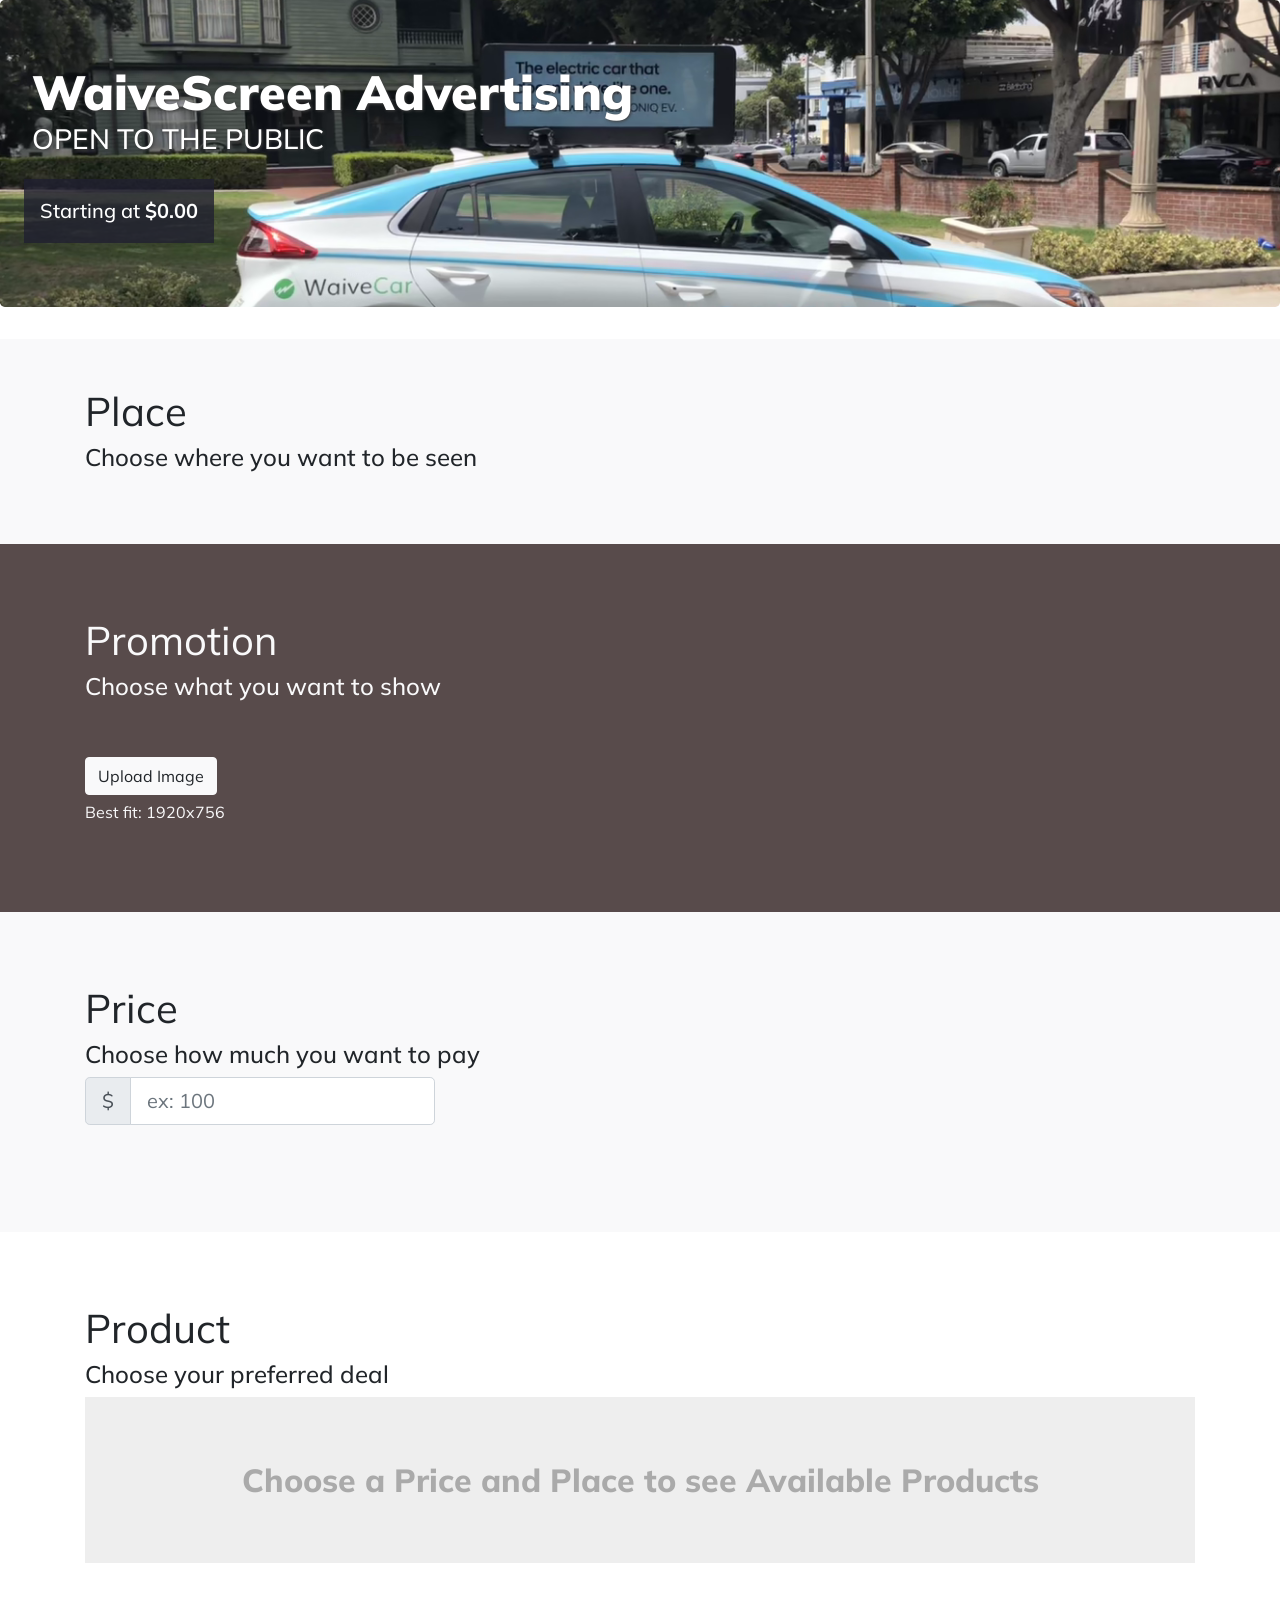
==== static/index.html @ 952bbcf0 "css and style fixes" ====
<!doctype html>
<html lang="en">
  <head>
    <meta charset="utf-8">
    <meta name="viewport" content="width=device-width, initial-scale=1, shrink-to-fit=no">
    <link rel='shortcut icon' type='image/x-icon' href='assets/favicon.png' />
    <link rel="stylesheet" href="custom.min.css">
    <link rel="stylesheet" href="https://fonts.googleapis.com/css?family=Muli:300,400,500,600,700,800,900" media="all">
    <title>Waive Ads</title>
  </head>
  <style>
.card {
  position: relative;
  padding: 0.25rem;
  margin: 0 0.5rem;
  box-shadow: 2px 2px 1px rgba(120,120,120,0.5);
}
.card:first-child {
  margin-left: 0;
}
.card img {
  opacity: 0.75;
}
.card label {
  color: white;
  position: absolute;
  top: 0;
  left: 0.25rem;
  padding: 0.5rem 0.75rem 0.5rem 1rem;
  text-align: left;
  white-space: nowrap;
  font-weight: 700;
  font-size: 1.5rem;
  margin: 1rem 1rem 0 0;
  min-width: 65%;
  background:rgba(32,32,48,0.5);
}
.card input {
  display: none;
}
.card.checked {
  transform: scale(1.13);
  z-index: 100;
  box-shadow: 0 0 3px 2px rgba(120,150,120,0.5);
}
.card.checked img {
  opacity: 1;
}
.card.checked label {
  background:rgba(32,32,48,0.8);
}

.jumbotron {
  color: white;
  background-image: url("assets/carjumbo.png");
  background-size: cover;
}
.jumbotron h1 {
  font-weight: 900;
  font-size: 3rem;
  text-shadow: 1px 1px 3px rgba(64,64,64,1);
}
.jumbotron h3 {
  text-transform: uppercase;
  margin-top: -.5rem;
  text-shadow: 1px 1px 3px rgba(64,64,64,1);
}
.bg-alt {
  background:rgba(48,32,32,0.8);
}
.jumbotron p {
  background:rgba(32,32,48,0.8);
  display: inline-block;
  font-weight: 500;
  margin-top: 1rem;
  margin-bottom: 0;
  margin-left: -.5rem;
  line-height: 2rem;
  padding: 1rem;
}
#empty-text {
  padding: 4rem 2rem;
  background: #eee;
  text-align: center;
  font-weight: 800;
  font-size: 2rem;
  color: #aaa;
}
#amount {
  font-weight: 800;
}
</style>
  <body>
    <div class="modal" tabindex="-1" role="dialog" id="warning-modal">
      <div class="modal-dialog" role="document">
        <div class="modal-content">
          <div class="modal-header">
            <h5 class="modal-title">Missing Information</h5>
            <button type="button" class="close modal-close" data-dismiss="modal" aria-label="Close">
              <span aria-hidden="true">&times;</span>
            </button>
          </div>
          <div class="modal-body">
            <p id="warning-modal-text">Please add the missing information</p>
          </div>
          <div class="modal-footer">
            <button type="button" class="btn btn-primary modal-close">Close</button>
          </div>
        </div>
      </div>
    </div>
    <div class="jumbotron">
      <h1>
        WaiveScreen Advertising
      </h1>
      <h3> Open to the public</h3>
      <p class="lead">
        Starting at <b>$0.00</b>
    </div>
    <form id="ad-signup" class="bg-info"> 
      <div class="container-fluid py-5">
        <div class="container">
          <h1 class="title">Place</h1>
          <h4>Choose where you want to be seen</h4>
          <div class="card-group mt-4" id="popular-list" />
          </div>
          <!--
          <div class="row justify-content-md-center mt-5">
            <div class="alert alert-warning text-center" role="alert">
              Or choose your time, place or car:
              <hr>
              <div>
                <a role="button" class="btn btn-primary" href="/login">Starting at $1</a>
              </div>
              <hr>
              <div class="non-profits">
                For non-profits, community organizations or similar, please contact us directly about free advertising!
              </div>
            </div>
          </div>
          -->
        </div>

      </div>
      <div class="container-fluid index-background py-5 bg-alt">
        <div class="container text-info">
          <h1 class="pt-4 title">Promotion</h1>
          <h4>Choose what you want to show</h4>
          <div class="row ">
            <div class="col-4">
              <div id="upload-holder" class="mt-5">
                <label class="btn btn-info" for="image-upload">
                  Upload Image
                </label>
                <input id="image-upload" class="form-control-file" type="file" name="ad-asset" accept="image/jpeg">
              </div>
            </div>
          </div>
          <div>Best fit: 1920x756</div>
          <div class="row justify-content-md-center mt-4">
            <div class="preview-holder">
              <img id="preview-image" src="#" alt="">
            </div>
          </div>
        </div>
      </div>
      <div class="container-fluid bg-info py-5 pricing-options">
        <div class="container">
          <h1 class="pt-4 title">Price</h1>
          <h4>Choose how much you want to pay</h4>
          <div class="row">
            <div class="col-md-4 col-sm-6">
              <div class="input-group text-center input-group-lg">
                <div class="input-group-prepend">
                  <span class="input-group-text" id="inputGroup-sizing-lg">$</span>
                </div>
                <input placeholder="ex: 100" type="number" id="desired-price" class="form-control">
              </div>
            </div>
          </div>
        </div>
      </div>
    </div>
    <div class="container-fluid bg-white py-5">
      <div class="container">
        <h1 class="pt-4 title">Product</h1>
        <h4>Choose your preferred <span id='amount'></span> deal</h4>
        <div id="options">
          <h3 id="empty-text">Choose a Price and Place to see Available Products</h3>
          <div class="card-group" id="option-cards" />
        </div>
        <div class="container-fluid bg-white py-5">
          <div id="add-ons" />
        </div>
      </div>
    </div>
    </form>
    <script src="https://code.jquery.com/jquery-3.3.1.slim.min.js" integrity="sha384-q8i/X+965DzO0rT7abK41JStQIAqVgRVzpbzo5smXKp4YfRvH+8abtTE1Pi6jizo" crossorigin="anonymous"></script>
    <script src="https://cdnjs.cloudflare.com/ajax/libs/popper.js/1.14.3/umd/popper.min.js" integrity="sha384-ZMP7rVo3mIykV+2+9J3UJ46jBk0WLaUAdn689aCwoqbBJiSnjAK/l8WvCWPIPm49" crossorigin="anonymous"></script>
    <script src="bootstrap.min.js"></script>
    <script src="https://unpkg.com/axios/dist/axios.min.js"></script>
    <script src="https://www.paypalobjects.com/api/checkout.js"></script>
    <script src="index.js"></script>
  </body>
</html>
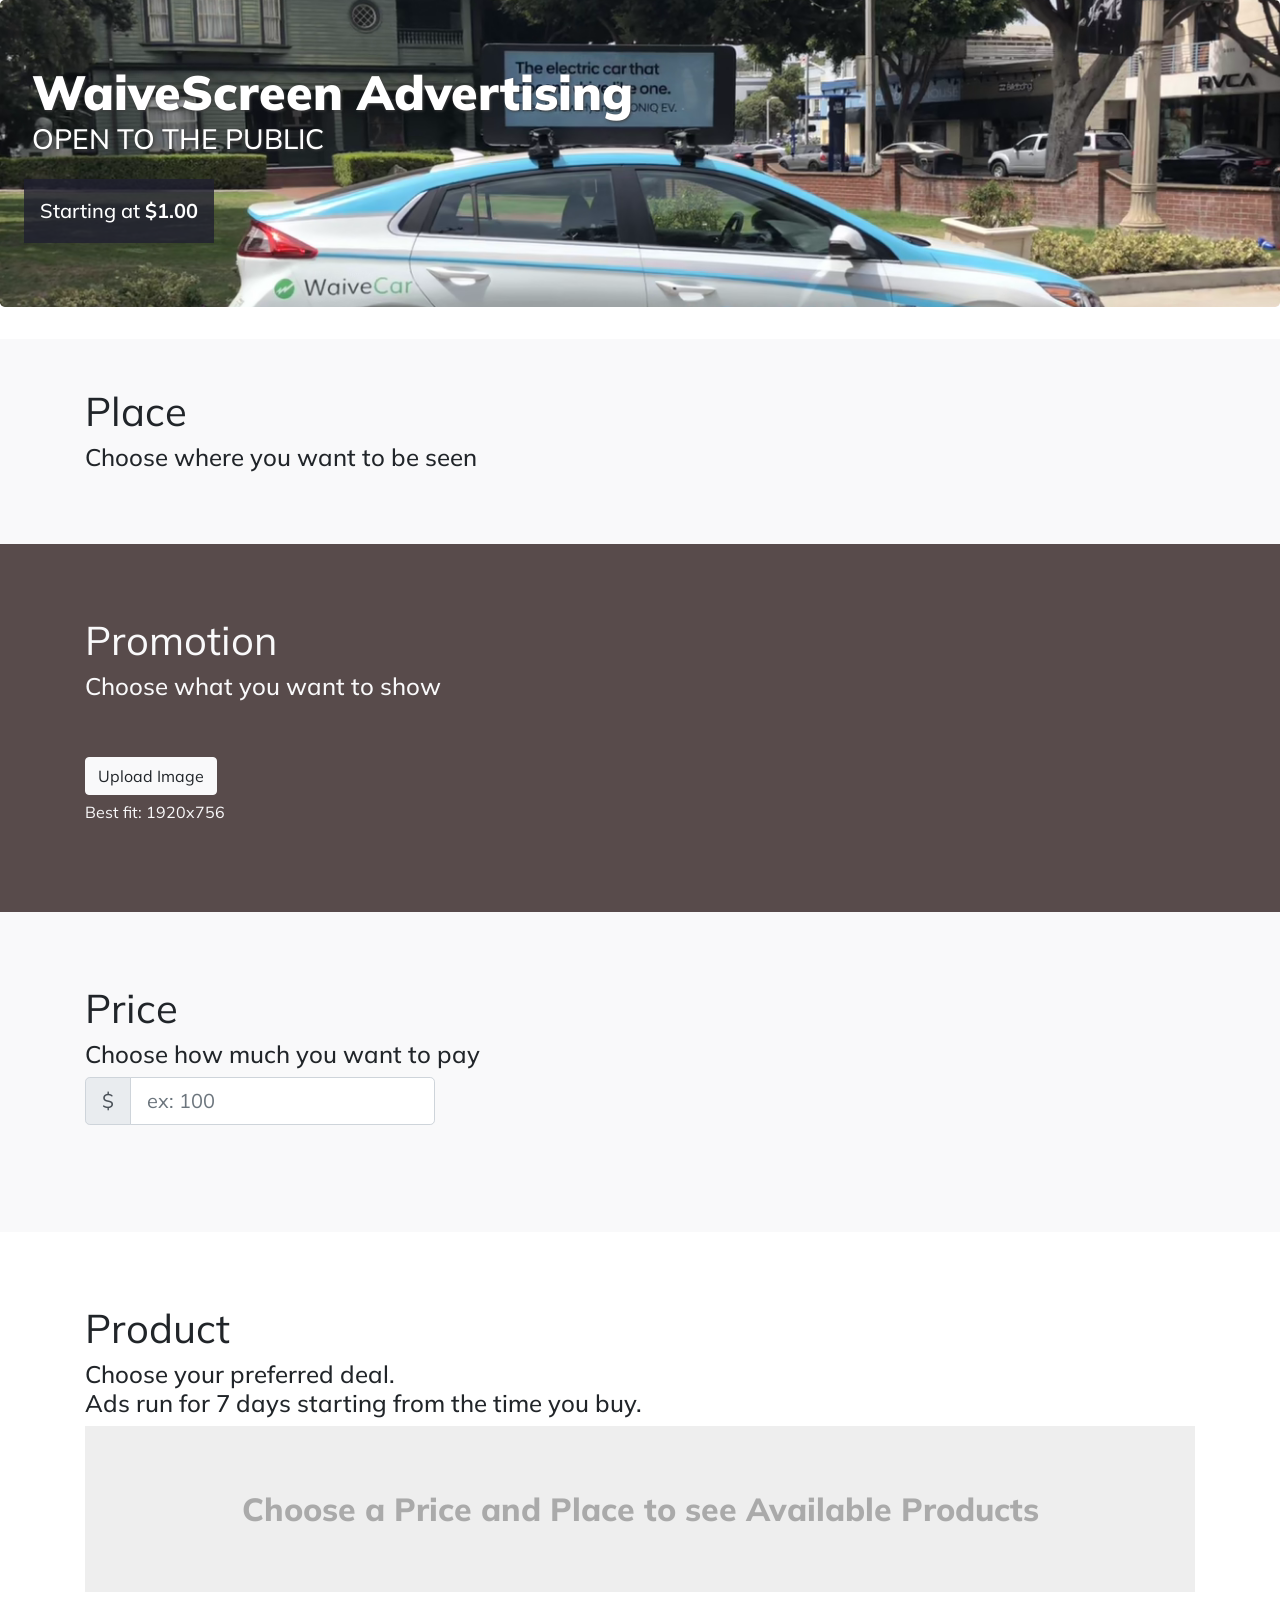
==== commit 8e823624: "Removing the $0 option" ====
--- a/static/index.html
+++ b/static/index.html
@@ -115,7 +115,7 @@
       </h1>
       <h3> Open to the public</h3>
       <p class="lead">
-        Starting at <b>$0.00</b>
+        Starting at <b>$1.00</b>
     </div>
     <form id="ad-signup" class="bg-info"> 
       <div class="container-fluid py-5">
@@ -164,6 +164,7 @@
           </div>
         </div>
       </div>
+      
       <div class="container-fluid bg-info py-5 pricing-options">
         <div class="container">
           <h1 class="pt-4 title">Price</h1>
@@ -184,7 +185,10 @@
     <div class="container-fluid bg-white py-5">
       <div class="container">
         <h1 class="pt-4 title">Product</h1>
-        <h4>Choose your preferred <span id='amount'></span> deal</h4>
+        <h4>
+          Choose your preferred <span id='amount'></span> deal.<br/>
+          Ads run for 7 days starting from the time you buy.
+        </h4>
         <div id="options">
           <h3 id="empty-text">Choose a Price and Place to see Available Products</h3>
           <div class="card-group" id="option-cards" />
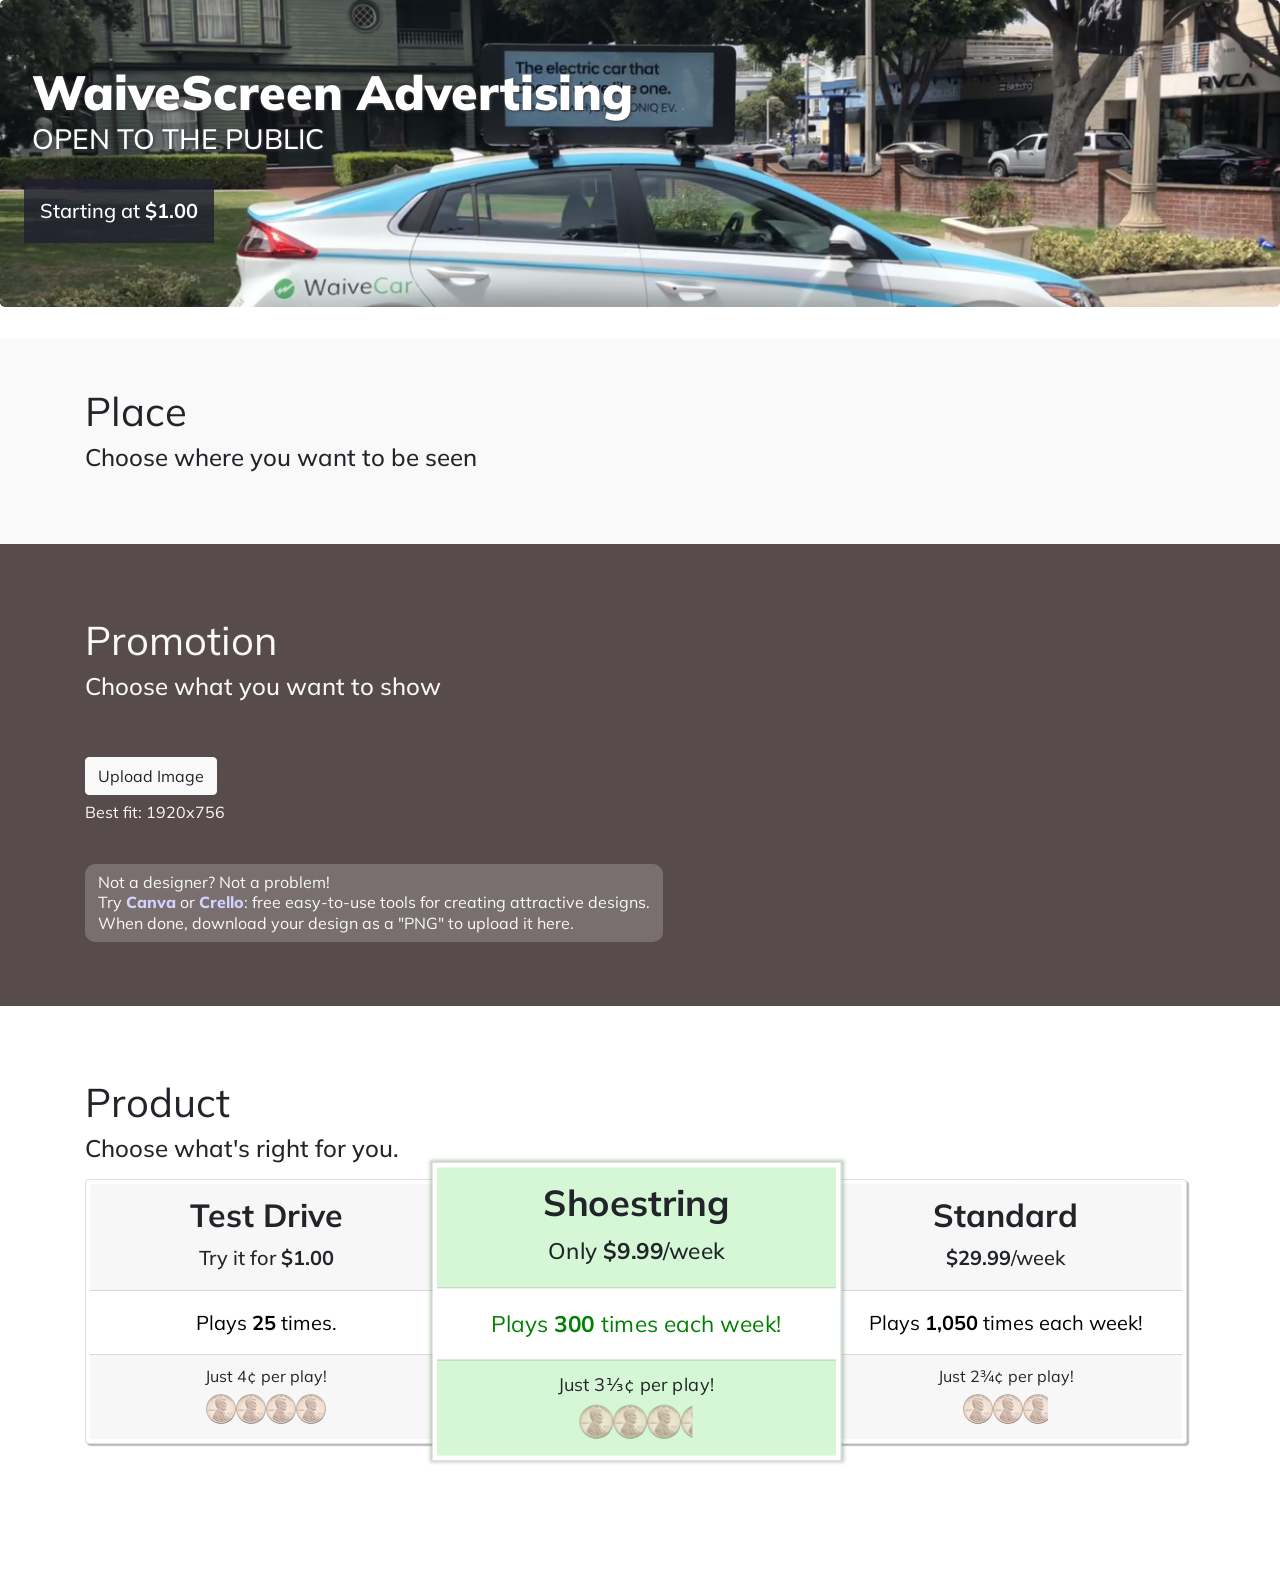
==== commit a7798c94: "lots of updates" ====
--- a/static/index.html
+++ b/static/index.html
@@ -10,6 +10,7 @@
   </head>
   <style>
 .card {
+  cursor: pointer;
   position: relative;
   padding: 0.25rem;
   margin: 0 0.5rem;
@@ -21,7 +22,15 @@
 .card img {
   opacity: 0.75;
 }
-.card label {
+.pennies {
+  background: url('assets/penny_30.png');
+  height: 30px;
+  width: 180px;
+  display: inline-block;
+  margin-top: 0.5rem;
+  opacity: 0.7;
+}
+#popular-list .card label {
   color: white;
   position: absolute;
   top: 0;
@@ -35,6 +44,32 @@
   min-width: 65%;
   background:rgba(32,32,48,0.5);
 }
+#option-cards .card-title {
+  font-weight: 700;
+}
+#option-cards .checked .card-header,
+#option-cards .checked .card-footer
+{
+  background: rgba(172,240,172,0.5);
+}
+#option-cards .checked .card-body {
+  color: green;
+}
+#option-cards .card-body {
+  font-size: 1.25rem;
+  color: black;
+}
+.upload-text p {
+  line-height: 1.3rem;
+  background: rgba(255,255,255,0.2);
+  padding: 0.5rem 0.8rem;
+  border-radius: 10px;
+  display: inline-block;
+}
+.upload-text a {
+  color: rgba(210,210,255);
+  font-weight: 800;
+}
 .card input {
   display: none;
 }
@@ -49,7 +84,6 @@
 .card.checked label {
   background:rgba(32,32,48,0.8);
 }
-
 .jumbotron {
   color: white;
   background-image: url("assets/carjumbo.png");
@@ -89,6 +123,7 @@
 #amount {
   font-weight: 800;
 }
+
 </style>
   <body>
     <div class="modal" tabindex="-1" role="dialog" id="warning-modal">
@@ -160,6 +195,15 @@
           <div class="row justify-content-md-center mt-4">
             <div class="preview-holder">
               <img id="preview-image" src="#" alt="">
+            </div>
+          </div>
+          <div class="row upload-text">
+            <div class="col-12">
+              <p>
+              Not a designer? Not a problem!<br/>
+              Try <a target="_blank" href="https://canva.com">Canva</a> or <a target="_blank" href="https://crello.com">Crello</a>: free easy-to-use tools for creating attractive designs.<br/> 
+              When done, download your design as a "PNG" to upload it here.
+              </p>
             </div>
           </div>
         </div>
@@ -185,13 +229,51 @@
     <div class="container-fluid bg-white py-5">
       <div class="container">
         <h1 class="pt-4 title">Product</h1>
-        <h4>
-          Choose your preferred <span id='amount'></span> deal.<br/>
-          Ads run for 7 days starting from the time you buy.
-        </h4>
+        <h4>Choose what's right for you.</h4>
         <div id="options">
-          <h3 id="empty-text">Choose a Price and Place to see Available Products</h3>
-          <div class="card-group" id="option-cards" />
+          <!-- Ih3 id="empty-text">Choose a Price and Place to see Available Products</h3> -->
+          <div class="card-group text-center" id="option-cards" />
+            <div onclick="selectLocation(this)" class="card pricing-option mt-2">
+              <div class="card-header">
+                <h2 class="card-title">Test Drive</h2>
+                <h5>Try it for <b>$1.00</b></h5>
+              </div>
+              <div class="card-body">
+                Plays <b>25</b> times.<br/>
+              </div>
+              <div class="card-footer text-center">
+                Just 4&#xA2; per play!<br/>
+                <div style=width:120px class='pennies'></div>
+              </div>
+            </div>
+            <div onclick="selectLocation(this)" class="card pricing-option mt-2 checked">
+              <div class="card-header text-center">
+                <h2 class="card-title"> Shoestring </h2>
+                <h5>Only <b>$9.99</b>/week</h5>
+              </div>
+              <div class="card-body">
+                Plays <b>300</b> times each week!
+              </div>
+              <div class="card-footer text-center">
+                Just 3&#8531;&#xA2; per play!<br/>
+                <div style=width:100px class='pennies'></div>
+              </div>
+            </div>
+            <div onclick="selectLocation(this)" class="card pricing-option mt-2">
+              <div class="card-header text-center">
+                <h2 class="card-title"> Standard </h2>
+                <h5><b>$29.99</b>/week</h5>
+              </div>
+              <div class="card-body">
+                Plays <b>1,050</b> times each week!
+
+              </div>
+              <div class="card-footer text-center">
+                Just 2&#190;&#xA2; per play!<br/>
+                <div style=width:85px class='pennies'></div>
+              </div>
+            </div>
+          </div>
         </div>
         <div class="container-fluid bg-white py-5">
           <div id="add-ons" />
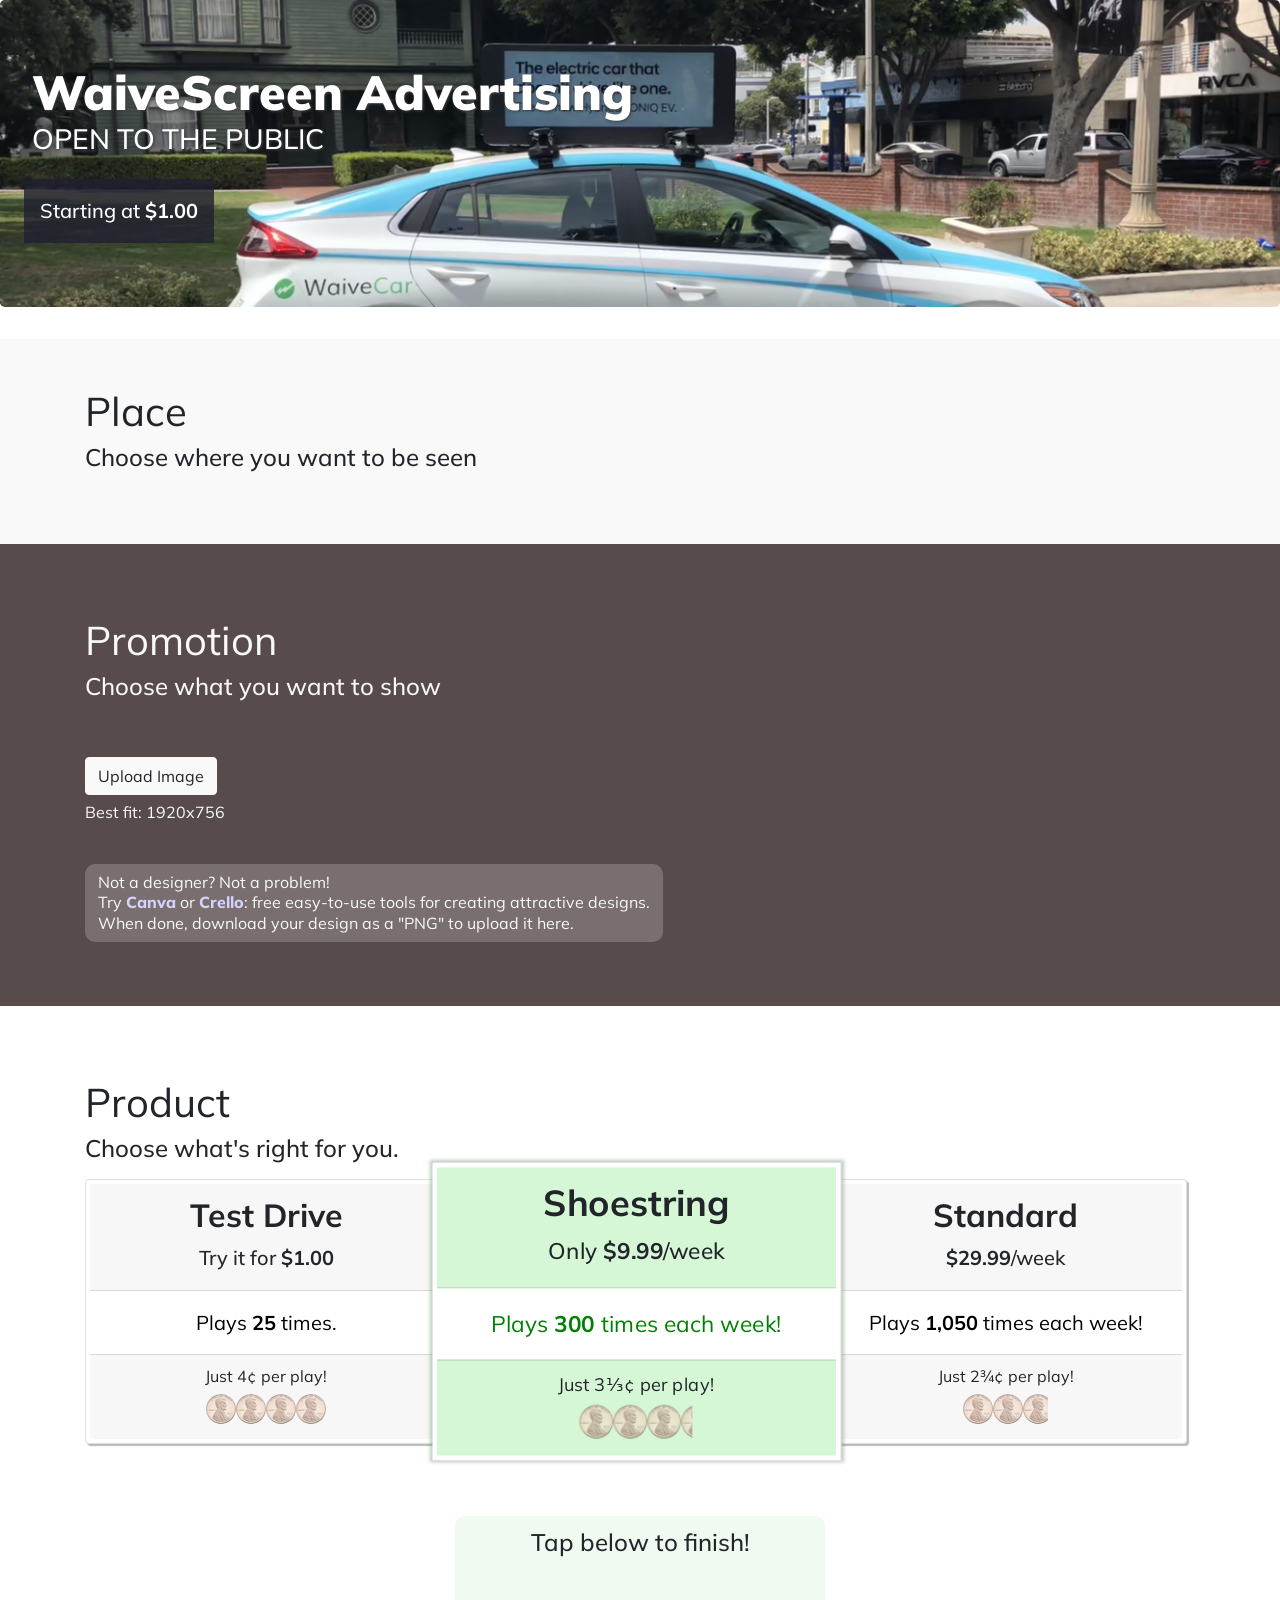
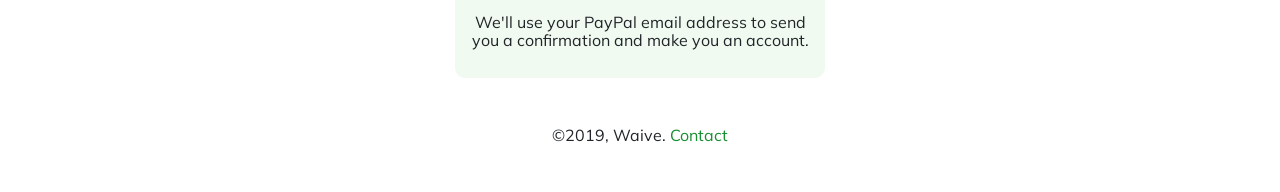
==== commit 3d40d97f: "adding a pay container" ====
--- a/static/index.html
+++ b/static/index.html
@@ -30,6 +30,12 @@
   margin-top: 0.5rem;
   opacity: 0.7;
 }
+.pay-container {
+  text-align: center;
+  padding: 0.75rem;
+  border-radius: 10px;
+  background: rgba(240,250,240,1);
+}
 #popular-list .card label {
   color: white;
   position: absolute;
@@ -278,9 +284,20 @@
         <div class="container-fluid bg-white py-5">
           <div id="add-ons" />
         </div>
+        <div class="row justify-content-md-center mt-4">
+          <div class="col-4 pay-container">
+            <h4>Tap below to finish!</h4>
+
+            <div id="paypal-button-container" class='py-4'></div>
+            <p>We'll use your PayPal email address to send you a confirmation and make you an account.</p>
+          </div>
+        </div>
       </div>
     </div>
     </form>
+    <center>
+      &copy;2019, Waive. <a href=mailto:support@waivecar.com>Contact</a>
+    </center>
     <script src="https://code.jquery.com/jquery-3.3.1.slim.min.js" integrity="sha384-q8i/X+965DzO0rT7abK41JStQIAqVgRVzpbzo5smXKp4YfRvH+8abtTE1Pi6jizo" crossorigin="anonymous"></script>
     <script src="https://cdnjs.cloudflare.com/ajax/libs/popper.js/1.14.3/umd/popper.min.js" integrity="sha384-ZMP7rVo3mIykV+2+9J3UJ46jBk0WLaUAdn689aCwoqbBJiSnjAK/l8WvCWPIPm49" crossorigin="anonymous"></script>
     <script src="bootstrap.min.js"></script>
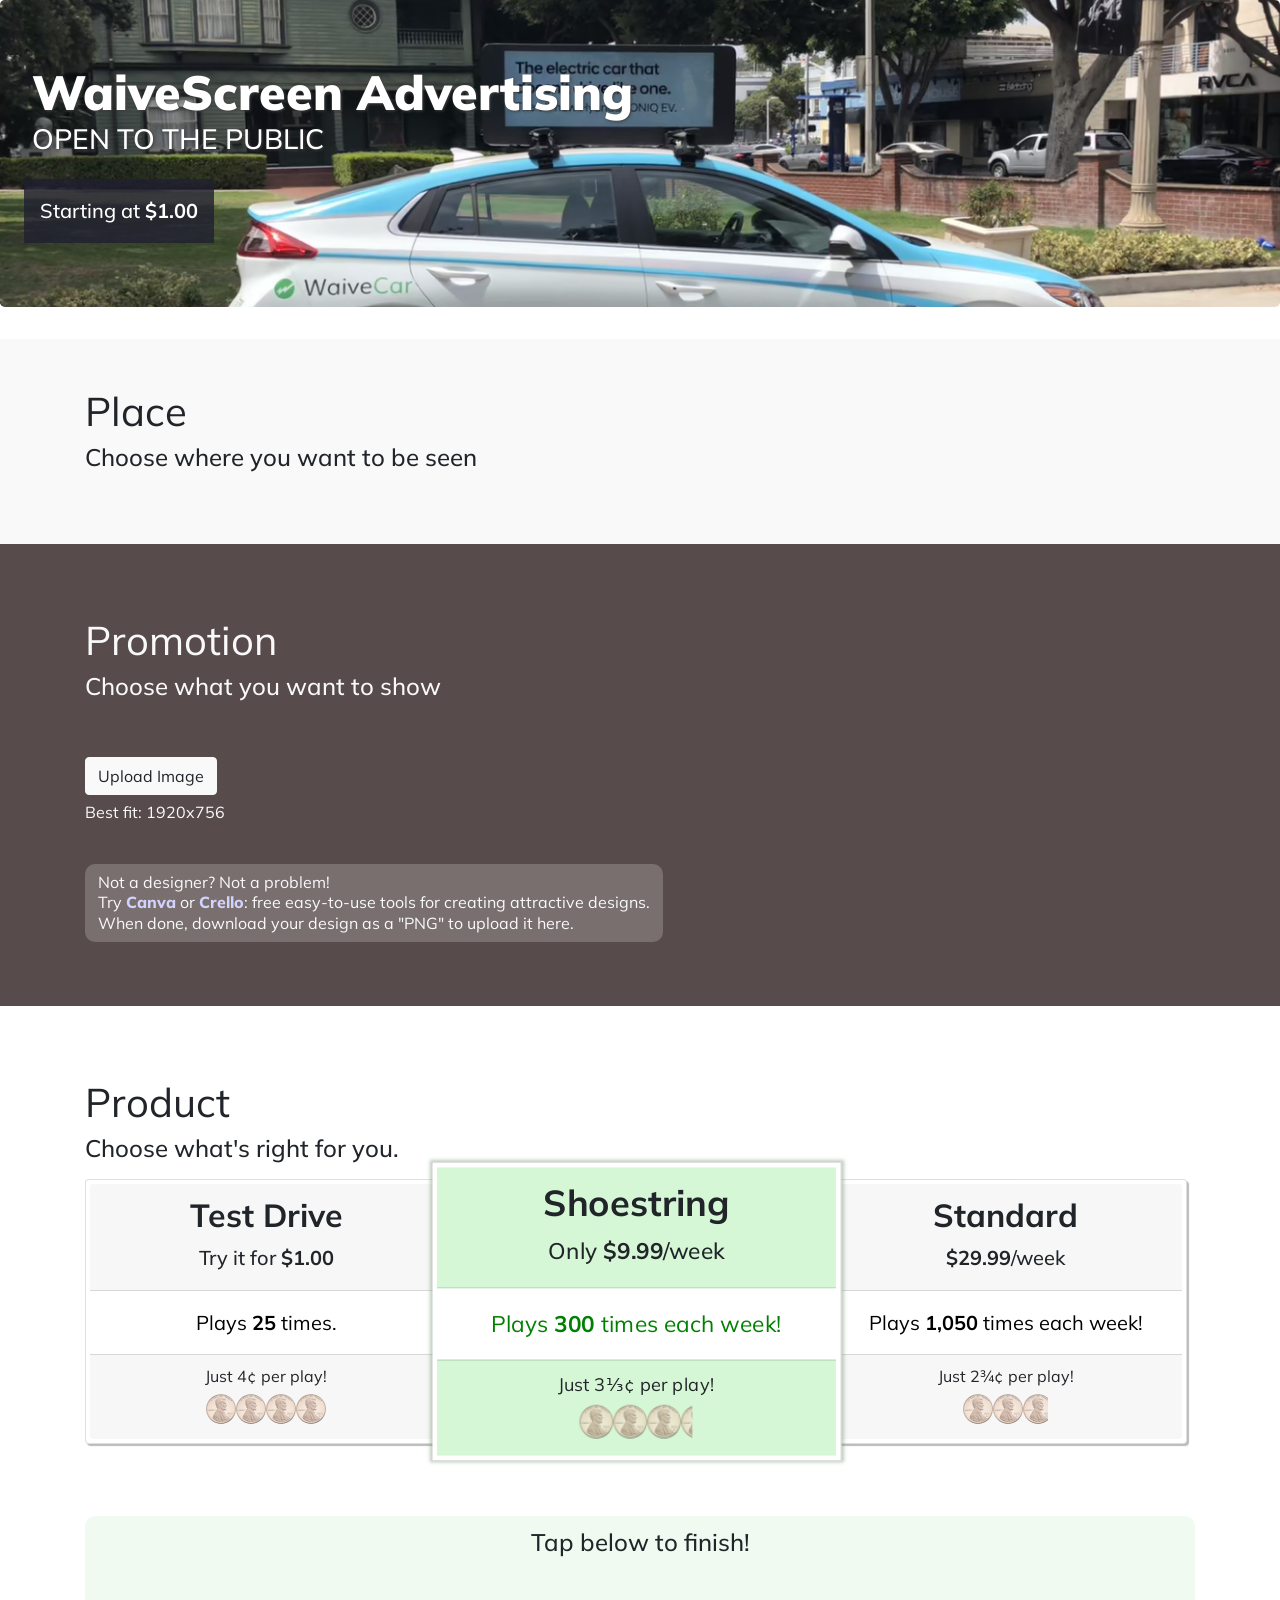
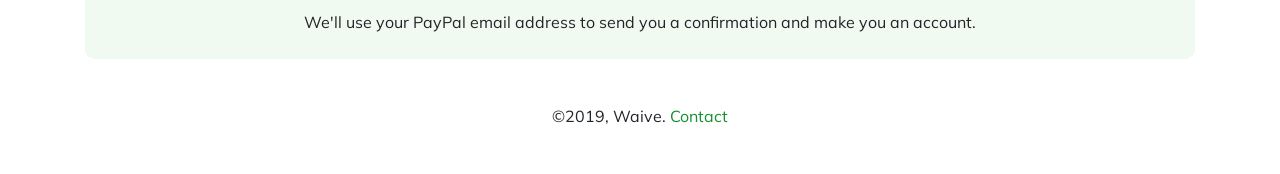
==== commit 03857e31: "fixing a mobile css issue" ====
--- a/static/index.html
+++ b/static/index.html
@@ -285,7 +285,7 @@
           <div id="add-ons" />
         </div>
         <div class="row justify-content-md-center mt-4">
-          <div class="col-4 pay-container">
+          <div class="col-4 col-sm-12 pay-container">
             <h4>Tap below to finish!</h4>
 
             <div id="paypal-button-container" class='py-4'></div>
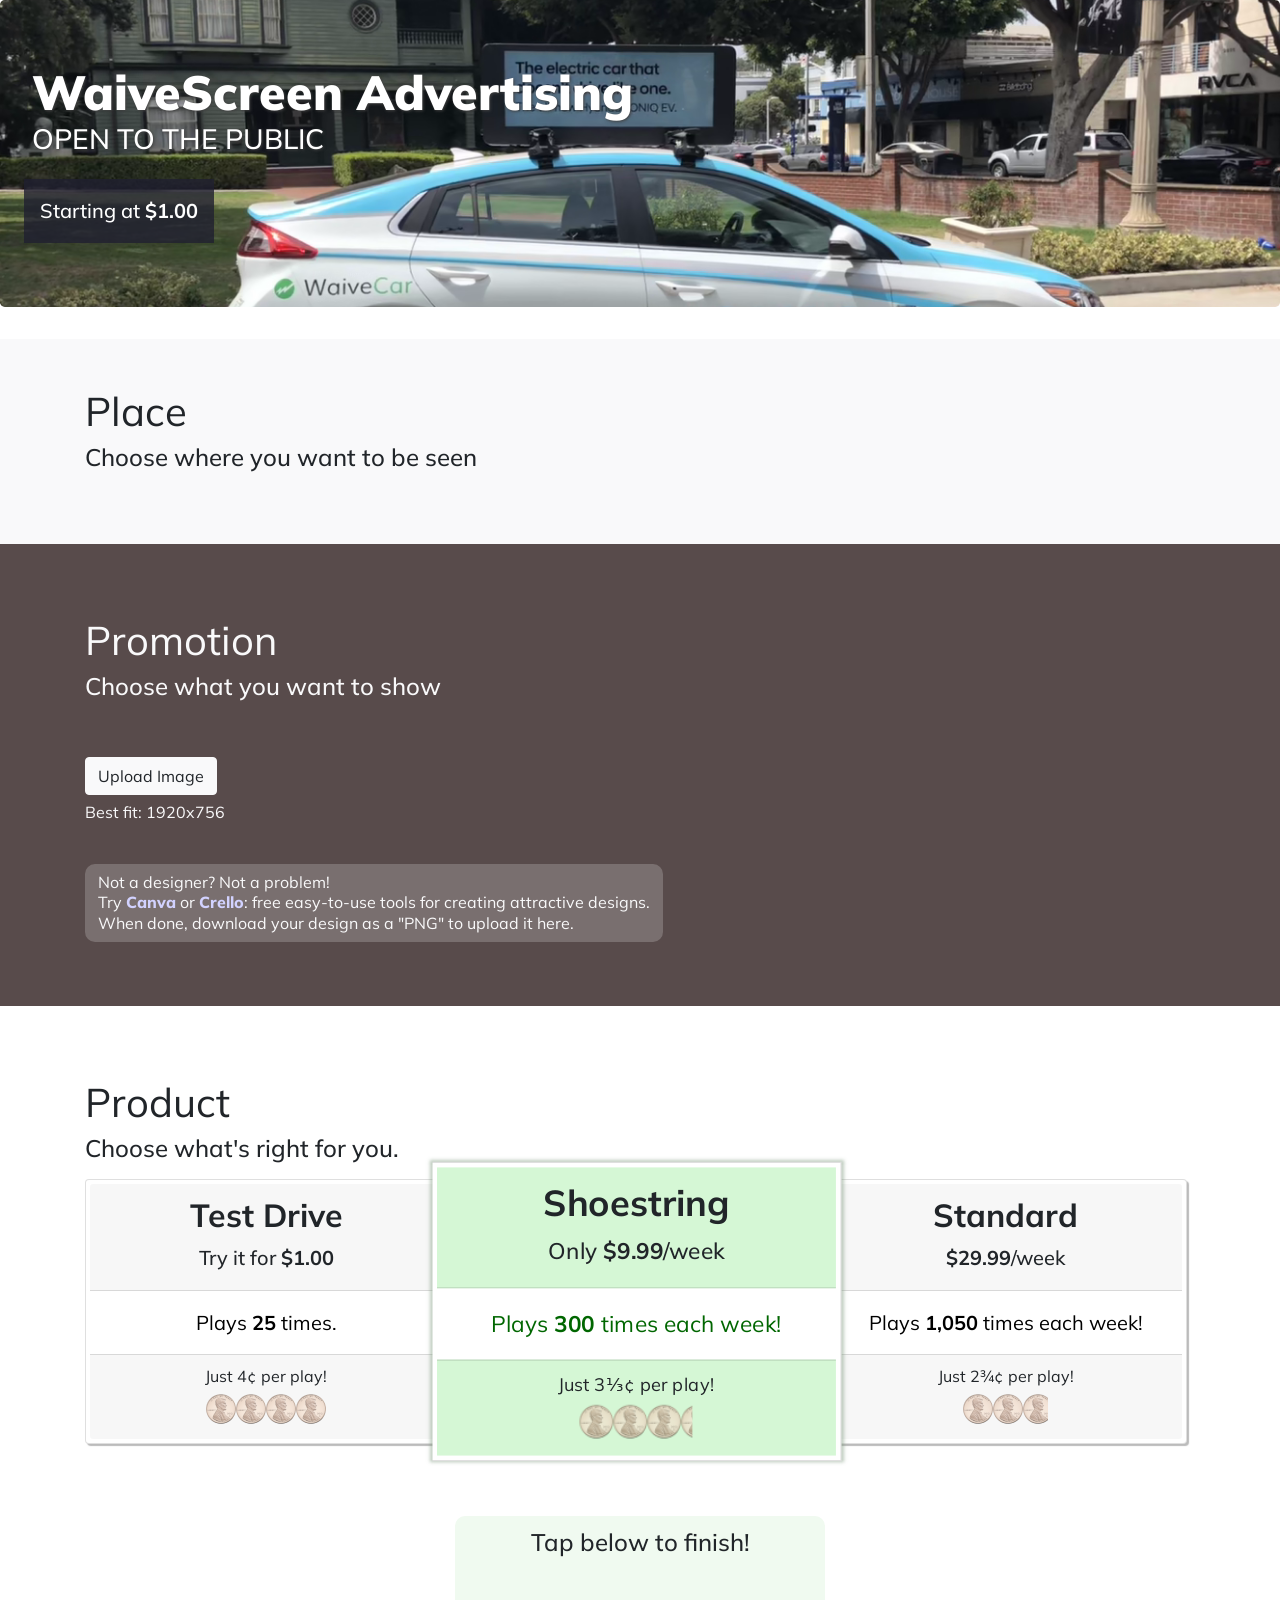
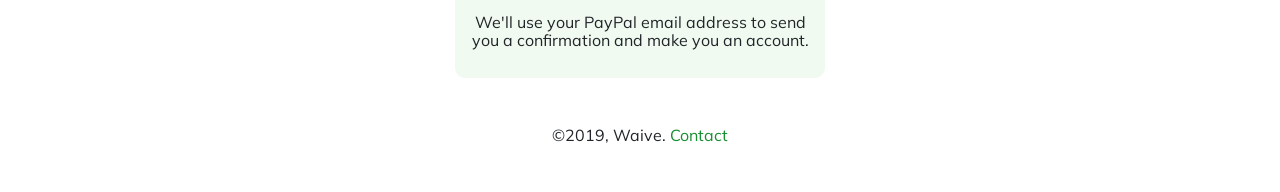
==== commit 3a500ebe: "cleanup" ====
--- a/static/index.html
+++ b/static/index.html
@@ -59,7 +59,7 @@
   background: rgba(172,240,172,0.5);
 }
 #option-cards .checked .card-body {
-  color: green;
+  color: #060;
 }
 #option-cards .card-body {
   font-size: 1.25rem;
@@ -285,9 +285,8 @@
           <div id="add-ons" />
         </div>
         <div class="row justify-content-md-center mt-4">
-          <div class="col-4 col-sm-12 pay-container">
+          <div class="col-md-4 col-sm-12 pay-container">
             <h4>Tap below to finish!</h4>
-
             <div id="paypal-button-container" class='py-4'></div>
             <p>We'll use your PayPal email address to send you a confirmation and make you an account.</p>
           </div>
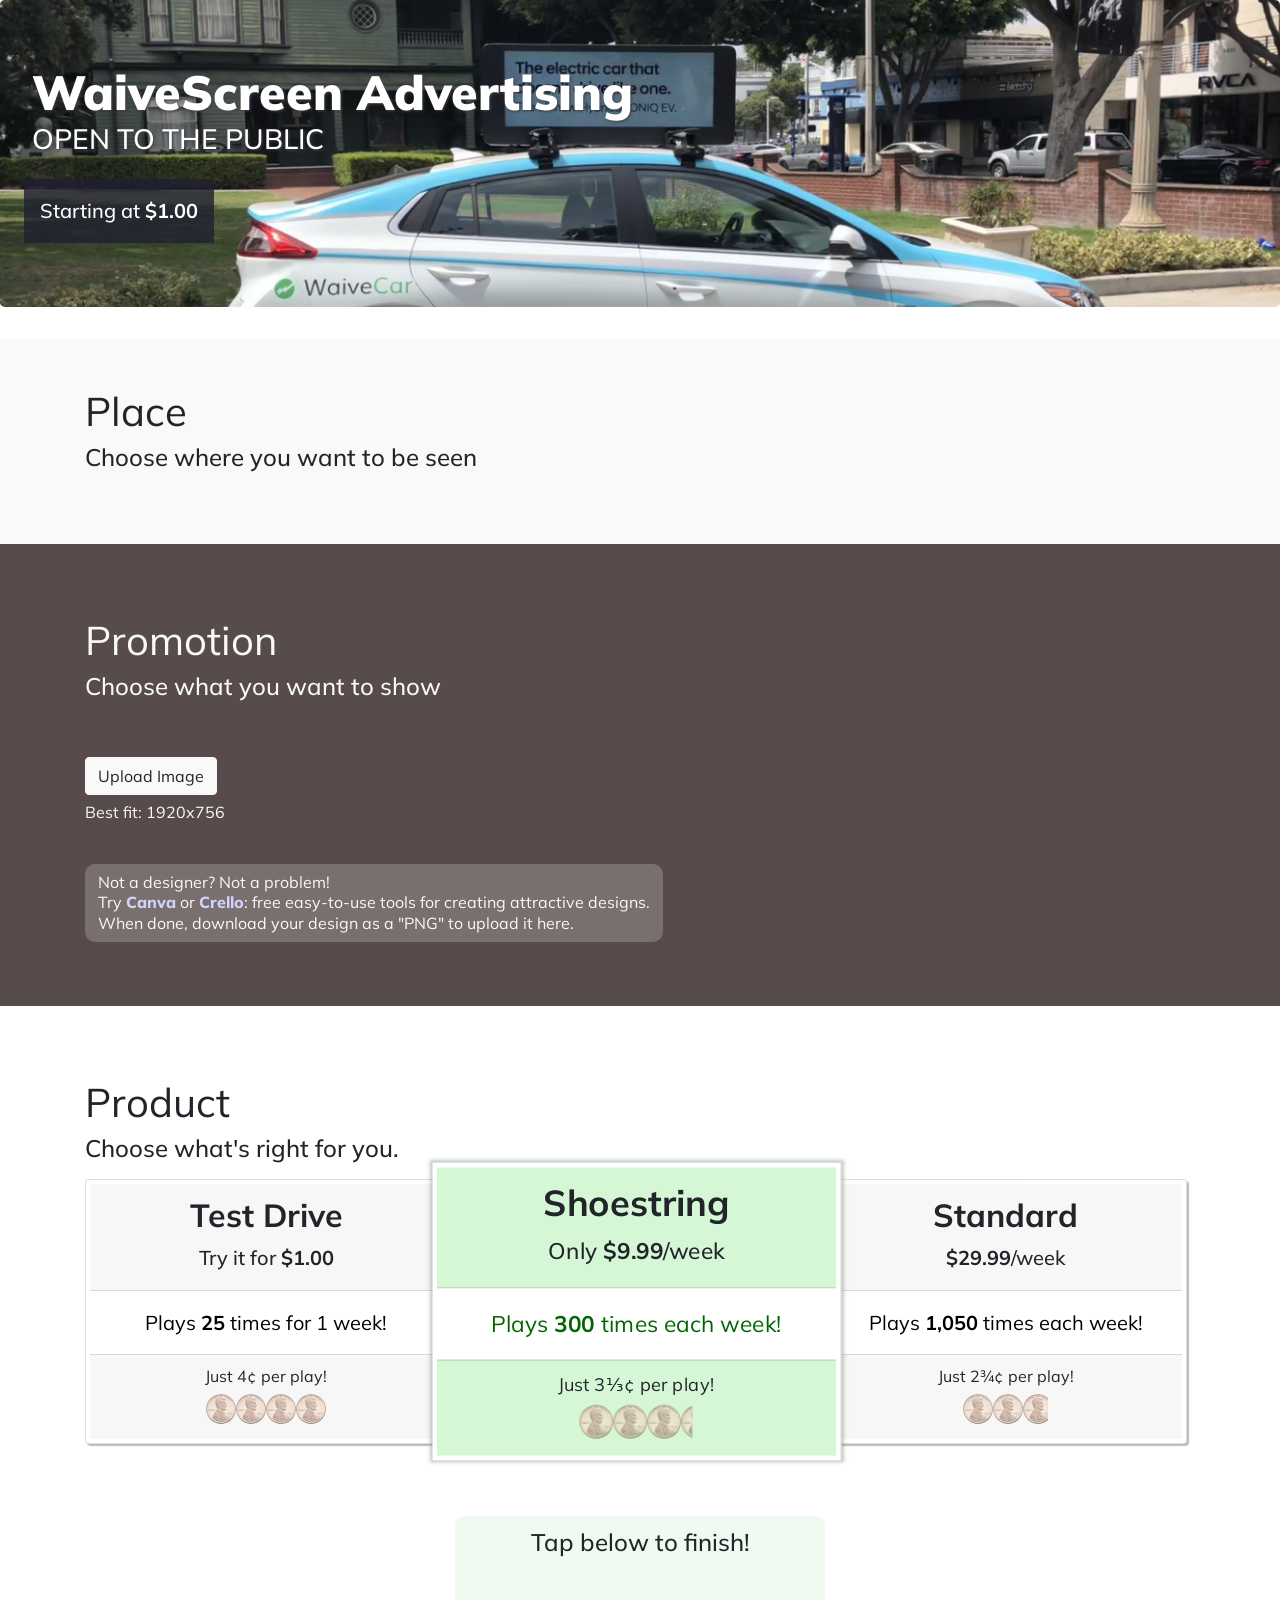
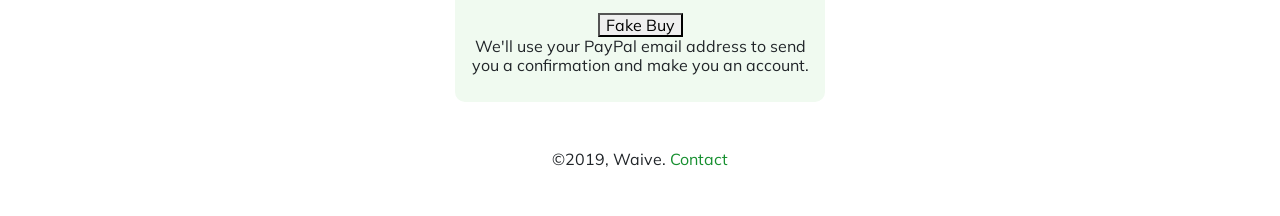
==== commit d9d42c93: "updating the site" ====
--- a/static/index.html
+++ b/static/index.html
@@ -158,7 +158,7 @@
       <p class="lead">
         Starting at <b>$1.00</b>
     </div>
-    <form id="ad-signup" class="bg-info"> 
+    <form id="ad-signup" class="bg-info" action=javascript:void> 
       <div class="container-fluid py-5">
         <div class="container">
           <h1 class="title">Place</h1>
@@ -239,22 +239,23 @@
         <div id="options">
           <!-- Ih3 id="empty-text">Choose a Price and Place to see Available Products</h3> -->
           <div class="card-group text-center" id="option-cards" />
-            <div onclick="selectLocation(this)" class="card pricing-option mt-2">
+            <div onclick="selectLocation(this)" data-price="100" class="card pricing-option mt-2">
               <div class="card-header">
                 <h2 class="card-title">Test Drive</h2>
                 <h5>Try it for <b>$1.00</b></h5>
               </div>
               <div class="card-body">
-                Plays <b>25</b> times.<br/>
+                Plays <b>25</b> times for 1 week!<br/>
               </div>
               <div class="card-footer text-center">
                 Just 4&#xA2; per play!<br/>
                 <div style=width:120px class='pennies'></div>
               </div>
-            </div>
-            <div onclick="selectLocation(this)" class="card pricing-option mt-2 checked">
+              <input type="radio" name="option" value="testdrive">
+            </div>
+            <div onclick="selectLocation(this)" data-price="999" class="card pricing-option mt-2 checked">
               <div class="card-header text-center">
-                <h2 class="card-title"> Shoestring </h2>
+                <h2 class="card-title">Shoestring</h2>
                 <h5>Only <b>$9.99</b>/week</h5>
               </div>
               <div class="card-body">
@@ -264,10 +265,11 @@
                 Just 3&#8531;&#xA2; per play!<br/>
                 <div style=width:100px class='pennies'></div>
               </div>
-            </div>
-            <div onclick="selectLocation(this)" class="card pricing-option mt-2">
+              <input type="radio" name="option" checked value="shoestring">
+            </div>
+            <div onclick="selectLocation(this)" data-price="2999" class="card pricing-option mt-2">
               <div class="card-header text-center">
-                <h2 class="card-title"> Standard </h2>
+                <h2 class="card-title">Standard</h2>
                 <h5><b>$29.99</b>/week</h5>
               </div>
               <div class="card-body">
@@ -278,6 +280,7 @@
                 Just 2&#190;&#xA2; per play!<br/>
                 <div style=width:85px class='pennies'></div>
               </div>
+              <input type="radio" name="option" value="standard">
             </div>
           </div>
         </div>
@@ -288,6 +291,7 @@
           <div class="col-md-4 col-sm-12 pay-container">
             <h4>Tap below to finish!</h4>
             <div id="paypal-button-container" class='py-4'></div>
+            <button onclick="window.fakebuy()" id="fakebuy">Fake Buy</button>
             <p>We'll use your PayPal email address to send you a confirmation and make you an account.</p>
           </div>
         </div>
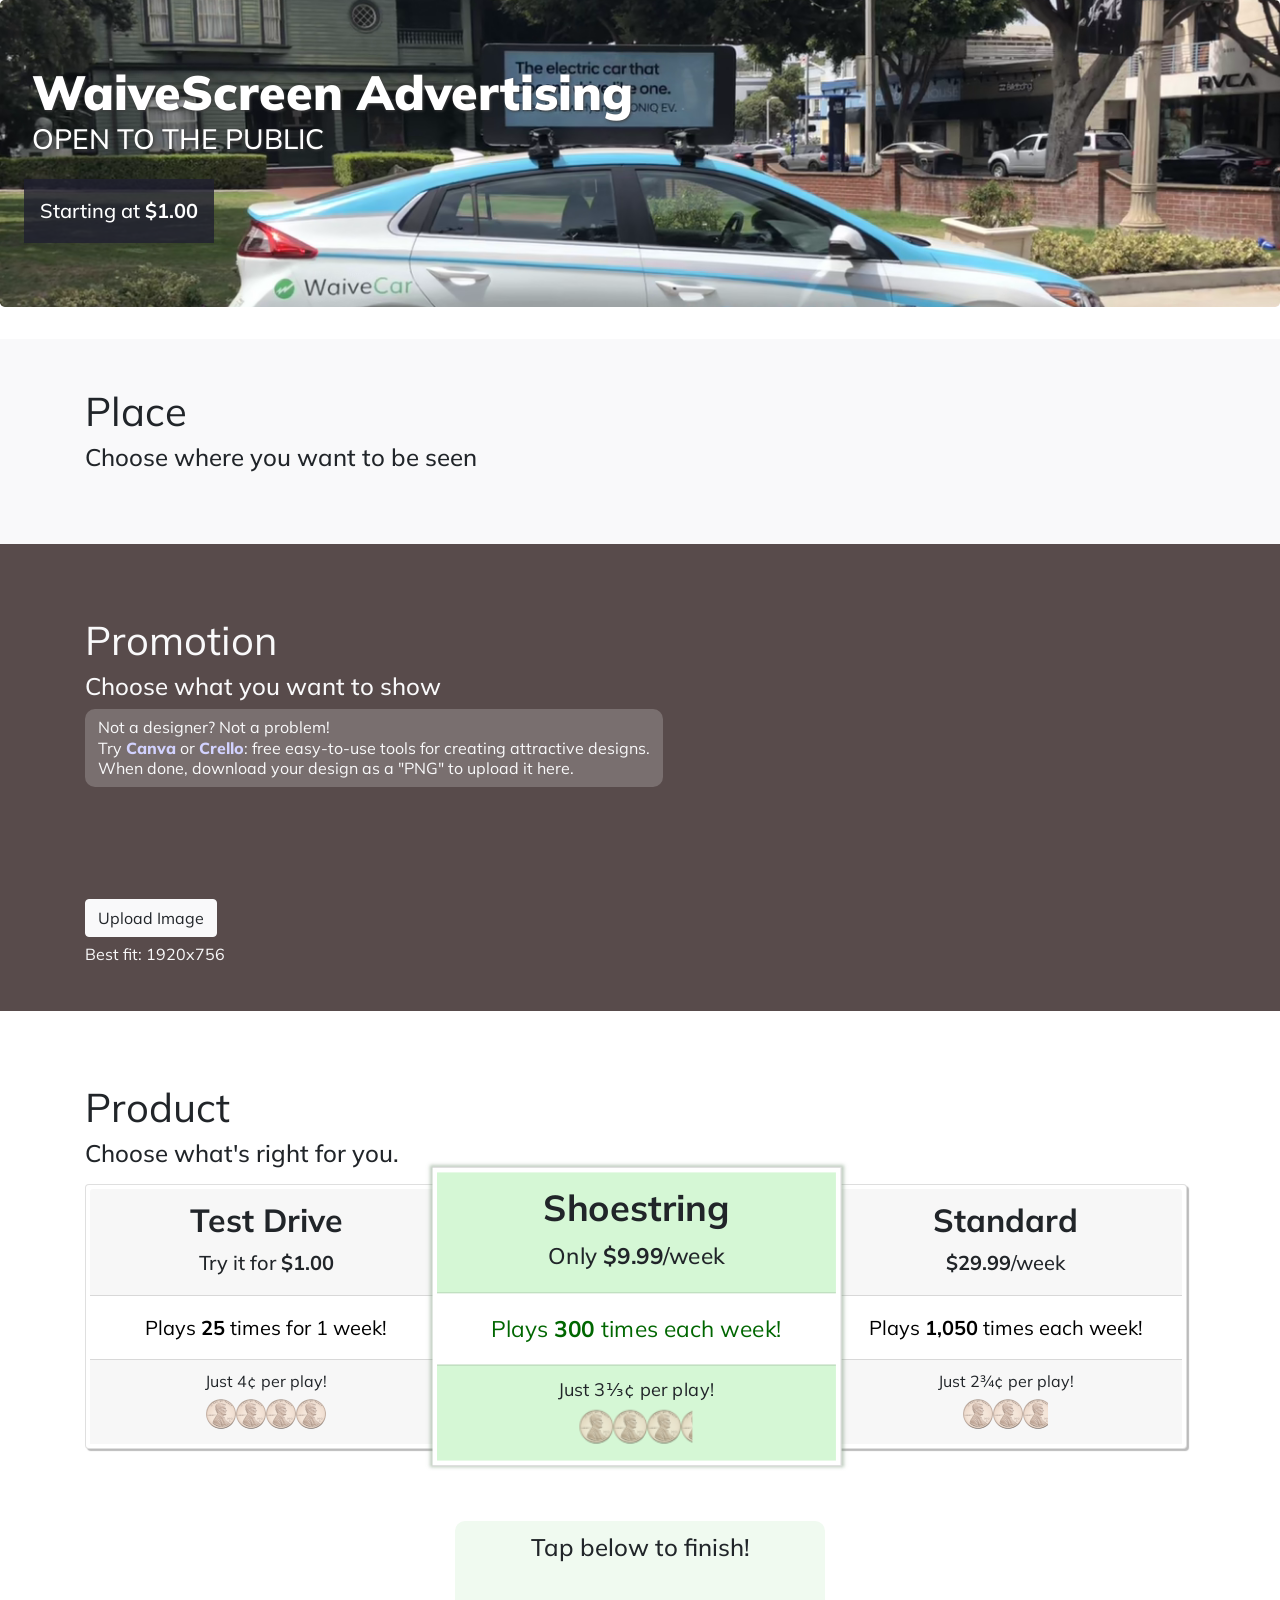
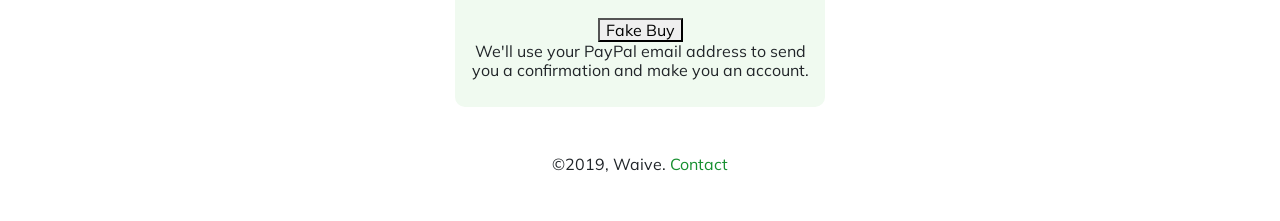
==== commit b2a37d31: "cleanup" ====
--- a/static/index.html
+++ b/static/index.html
@@ -118,16 +118,8 @@
   line-height: 2rem;
   padding: 1rem;
 }
-#empty-text {
-  padding: 4rem 2rem;
-  background: #eee;
-  text-align: center;
-  font-weight: 800;
-  font-size: 2rem;
-  color: #aaa;
-}
-#amount {
-  font-weight: 800;
+#preview-image {
+  width: 100%;
 }
 
 </style>
@@ -187,22 +179,6 @@
         <div class="container text-info">
           <h1 class="pt-4 title">Promotion</h1>
           <h4>Choose what you want to show</h4>
-          <div class="row ">
-            <div class="col-4">
-              <div id="upload-holder" class="mt-5">
-                <label class="btn btn-info" for="image-upload">
-                  Upload Image
-                </label>
-                <input id="image-upload" class="form-control-file" type="file" name="ad-asset" accept="image/jpeg">
-              </div>
-            </div>
-          </div>
-          <div>Best fit: 1920x756</div>
-          <div class="row justify-content-md-center mt-4">
-            <div class="preview-holder">
-              <img id="preview-image" src="#" alt="">
-            </div>
-          </div>
           <div class="row upload-text">
             <div class="col-12">
               <p>
@@ -212,6 +188,22 @@
               </p>
             </div>
           </div>
+          <div class="row justify-content-md-center mt-4">
+            <div class="preview-holder">
+              <img id="preview-image" src="#" alt="">
+            </div>
+          </div>
+          <div class="row ">
+            <div class="col-4">
+              <div id="upload-holder" class="mt-5">
+                <label class="btn btn-info" for="image-upload">
+                  Upload Image
+                </label>
+                <input id="image-upload" class="form-control-file" type="file" name="ad-asset" accept="image/*">
+              </div>
+            </div>
+          </div>
+          <div>Best fit: 1920x756</div>
         </div>
       </div>
       
